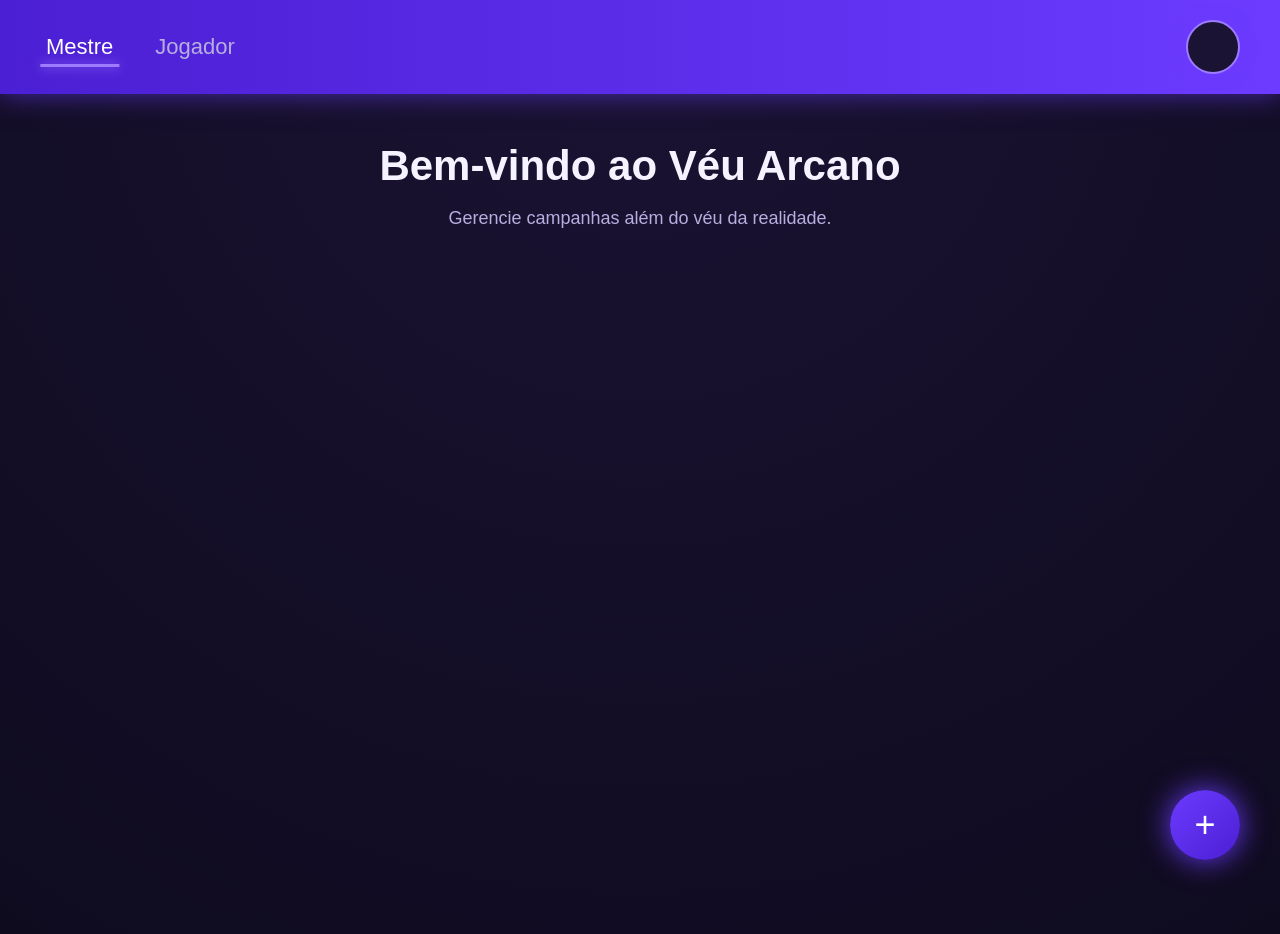
==== index.html @ 016e65f2 "Initial commit" ====
<!DOCTYPE html>
<html lang="pt-br">

<head>
  <meta charset="UTF-8">
  <meta name="viewport" content="width=device-width, initial-scale=1.0">
  <title>Véu Arcano</title>

  <link rel="stylesheet" href="./css/style.css">
</head>

<body>

  <canvas id="particles"></canvas>

  <header class="topbar">
    <div class="tabs">
      <button class="tab active">Mestre</button>
      <button class="tab">Jogador</button>
    </div>
    <div class="avatar"></div>
  </header>

  <main class="content">
    <h1>Bem-vindo ao Véu Arcano</h1>
    <p>Gerencie campanhas além do véu da realidade.</p>
  </main>

  <button class="fab">+</button>

 <div class="modal">
  <div class="modal-content" id="modalContent">
    <h2>Criar Nova Campanha</h2>

    <input type="text" id="campaignName" placeholder="Nome da campanha">

    <textarea id="campaignDesc" placeholder="Descrição da campanha"></textarea>

    <select id="campaignSystem">
      <option value="">Selecione o sistema</option>
      <option value="D&D 5e">D&D 5e</option>
      <option value="Tormenta 20">Tormenta 20</option>
      <option value="Call of Cthulhu">Call of Cthulhu</option>
      <option value="Outro">Outro</option>
    </select>

    <div class="cover-preview-container">
      <input type="url" id="campaignCover" placeholder="URL da imagem de capa">
      <div class="cover-preview" id="coverPreview">
        <img src="#" alt="Pré-visualização" id="previewImage" style="display: none;">
        <span class="preview-placeholder" id="previewPlaceholder">🔮 Pré-visualização</span>
      </div>
    </div>

    <button id="createCampaignBtn">Criar Campanha</button>
  </div>
</div>

<!-- Modal do Jogador -->
<div class="modal" id="modalJogador">
  <div class="modal-content" id="modalJogadorContent">
    <h2>Entrar em Campanha</h2>
    <p style="color: var(--text-muted); margin-bottom: 20px;">Digite o código de convite fornecido pelo mestre</p>

    <div class="codigo-container">
      <input type="text" id="codigoConviteInput" placeholder="Ex: ABC12345" maxlength="8" style="text-transform: uppercase;">
      <button id="buscarCampanhaBtn" class="btn-primary">🔍 Buscar Campanha</button>
    </div>

    <!-- Pré-visualização da Campanha -->
    <div class="campanha-preview" id="campanhaPreview" style="display: none;">
      <h3>Pré-visualização da Campanha</h3>
      
      <div class="preview-card">
        <div class="preview-cover" id="previewCover">
          <div class="preview-cover-placeholder" id="previewCoverPlaceholder">
            🎲 Pré-visualização da Capa
          </div>
        </div>
        
        <div class="preview-info">
          <h4 id="previewNome">Nome da Campanha</h4>
          <span class="preview-system" id="previewSistema">Sistema</span>
          <p id="previewDescricao">Descrição da campanha aparecerá aqui...</p>
          
          <div class="preview-mestre">
            👤 Mestre: <span id="previewMestre">Nome do Mestre</span>
          </div>
          
          <div class="preview-jogadores">
            👥 <span id="previewJogadores">0</span> jogadores
          </div>
        </div>
      </div>

      <div class="preview-actions">
        <button id="confirmarEntradaBtn" class="btn-success" disabled>✅ Entrar na Campanha</button>
        <button id="cancelarPreviewBtn" class="btn-secondary">↩️ Voltar</button>
      </div>
    </div>

    <!-- Loading e Erro -->
    <div id="previewLoading" style="display: none; text-align: center; padding: 20px;">
      <div class="loading-spinner"></div>
      <p>Buscando campanha...</p>
    </div>

    <div id="previewError" style="display: none; text-align: center; padding: 20px; color: #ff6b6b;">
      <p>❌ Campanha não encontrada!</p>
      <small>Verifique o código e tente novamente.</small>
    </div>
  </div>
</div>

<script type="module" src="./js/script.js"></script>
</body>

</html>
---- css/style.css ----
:root {
  --primary: #6C3BFF;
  --primary-dark: #4B1FD3;
  --primary-light: #9D7CFF;
  --bg-main: #0F0B1F;
  --bg-secondary: #1A1333;
  --text-main: #F5F3FF;
  --text-muted: #B8AEE0;
}

/* ================= BASE ================= */

body {
  margin: 0;
  font-family: 'Segoe UI', sans-serif;
  background: radial-gradient(circle at top, #1A1333, #0F0B1F);
  color: var(--text-main);
  overflow: hidden;
}

/* Canvas partículas */
#particles {
  position: fixed;
  top: 0;
  left: 0;
  z-index: 0;
}



/* ================= TOPBAR ================= */

.topbar {
  position: relative;
  z-index: 2;
  display: flex;
  justify-content: space-between;
  align-items: center;
  padding: 20px 40px;
  background: linear-gradient(90deg, var(--primary-dark), var(--primary));
  box-shadow: 0 0 25px rgba(108, 59, 255, 0.6);
}

.tabs {
  display: flex;
  gap: 30px;
}

.tab {
  background: none;
  border: none;
  font-size: 22px;
  color: var(--text-muted);
  cursor: pointer;
  position: relative;
  transition: 0.3s;
}

.tab.active {
  color: white;
}

.tab::after {
  content: "";
  position: absolute;
  bottom: -6px;
  left: 50%;
  transform: translateX(-50%);
  width: 0%;
  height: 3px;
  background: var(--primary-light);
  transition: 0.4s;
}

.tab.active::after {
  width: 100%;
  box-shadow: 0 0 12px var(--primary-light);
}

.avatar {
  width: 50px;
  height: 50px;
  border-radius: 50%;
  background: var(--bg-secondary);
  border: 2px solid var(--primary-light);
  box-shadow: 0 0 15px var(--primary);
}

/* ================= CONTENT ================= */

.content {
  position: relative;
  z-index: 2;
  text-align: center;
  margin-top: 150px;
  transition: opacity 0.4s ease, transform 0.4s ease;
}

.fade-out {
  opacity: 0;
  transform: translateY(20px);
}

h1 {
  font-size: 42px;
  margin-bottom: 10px;
}

p {
  color: var(--text-muted);
  font-size: 18px;
}

/* ================= FAB ================= */

.fab {
  position: fixed;
  z-index: 2;
  bottom: 40px;
  right: 40px;
  width: 70px;
  height: 70px;
  border-radius: 50%;
  border: none;
  font-size: 36px;
  background: linear-gradient(135deg, var(--primary), var(--primary-dark));
  color: white;
  cursor: pointer;
  box-shadow: 0 0 30px var(--primary);
  transition: 0.4s;
}

.fab:hover {
  transform: rotate(180deg) scale(1.1);
  box-shadow: 0 0 50px var(--primary-light);
}

/* ================= MODAL MAGICO ================= */

/* ================= MODAL MAGICO ================= */

.modal {
  position: fixed;
  inset: 0;
  background: rgba(10, 5, 20, 0.85);
  backdrop-filter: blur(8px);
  display: flex;
  justify-content: center;
  align-items: center;
  opacity: 0;
  pointer-events: none;
  transition: 0.4s;
  z-index: 1000;
}

.modal.active {
  opacity: 1;
  pointer-events: all;
}

.modal-content {
  background: var(--bg-secondary);
  padding: 30px;
  border-radius: 20px;
  box-shadow: 0 0 40px var(--primary);
  transform: scale(0.7);
  transition: 0.4s;
  width: 90%;
  max-width: 500px;
  border: 1px solid rgba(157, 124, 255, 0.3);
}

.modal.active .modal-content {
  transform: scale(1);
}

.modal-content h2 {
  color: var(--primary-light);
  margin-top: 0;
  margin-bottom: 25px;
  text-align: center;
  font-size: 28px;
  text-shadow: 0 0 10px rgba(157, 124, 255, 0.5);
}

.modal-content input,
.modal-content textarea,
.modal-content select {
  width: 100%;
  padding: 12px 15px;
  margin-bottom: 15px;
  background: rgba(255, 255, 255, 0.05);
  border: 1px solid rgba(157, 124, 255, 0.3);
  border-radius: 10px;
  color: var(--text-main);
  font-size: 16px;
  box-sizing: border-box;
  transition: 0.3s;
}

.modal-content input:focus,
.modal-content textarea:focus,
.modal-content select:focus {
  outline: none;
  border-color: var(--primary-light);
  box-shadow: 0 0 15px rgba(157, 124, 255, 0.5);
  background: rgba(255, 255, 255, 0.08);
}

.modal-content textarea {
  min-height: 100px;
  resize: vertical;
}

.modal-content input[type="file"] {
  padding: 10px;
  background: rgba(0, 0, 0, 0.3);
  cursor: pointer;
}

.modal-content input[type="file"]::-webkit-file-upload-button {
  background: var(--primary-dark);
  border: none;
  color: white;
  padding: 8px 15px;
  border-radius: 8px;
  margin-right: 15px;
  cursor: pointer;
  transition: 0.3s;
}

.modal-content input[type="file"]::-webkit-file-upload-button:hover {
  background: var(--primary);
  box-shadow: 0 0 10px var(--primary-light);
}

.modal-content button {
  width: 100%;
  padding: 14px;
  background: linear-gradient(135deg, var(--primary), var(--primary-dark));
  border: none;
  border-radius: 10px;
  color: white;
  font-size: 18px;
  font-weight: bold;
  cursor: pointer;
  transition: 0.3s;
  margin-top: 10px;
  letter-spacing: 1px;
}

.modal-content button:hover {
  transform: translateY(-2px);
  box-shadow: 0 0 25px var(--primary);
}

.modal-content select option {
  background: var(--bg-secondary);
  color: var(--text-main);
}

/* Placeholder styling */
.modal-content input::placeholder,
.modal-content textarea::placeholder {
  color: rgba(184, 174, 224, 0.6);
}
.campaign-card {
  background: rgba(255,255,255,0.05);
  border: 1px solid rgba(157,124,255,0.3);
  padding: 15px;
  margin: 10px 0;
  border-radius: 10px;
  backdrop-filter: blur(5px);
  transition: 0.3s;
}

.campaign-card:hover {
  transform: scale(1.02);
  border-color: #9d7cff;
}

.campaign-card {
  position: relative;
  height: 180px;
  border-radius: 12px;
  margin: 15px 0;
  overflow: hidden;
  border: 1px solid rgba(157,124,255,0.3);
  background: rgba(255,255,255,0.05);
  display: flex;
  align-items: flex-end;
  transition: 0.3s;
}

.campaign-card:hover {
  transform: scale(1.02);
  border-color: #9d7cff;
}

.campaign-overlay {
  width: 100%;
  background: linear-gradient(to top, rgba(0,0,0,0.8), rgba(0,0,0,0.2));
  padding: 15px;
  color: white;
}



.campaign-card {
  position: relative;
  height: 180px;
  border-radius: 12px;
  margin: 15px 0;
  overflow: hidden;
  border: 1px solid rgba(157,124,255,0.3);
  background: rgba(255,255,255,0.05);
  display: flex;
  align-items: flex-end;
  transition: 0.3s;
}

.campaign-card:hover {
  transform: scale(1.02);
  border-color: #9d7cff;
}

.campaign-overlay {
  width: 100%;
  background: linear-gradient(to top, rgba(0,0,0,0.8), rgba(0,0,0,0.2));
  padding: 15px;
  color: white;
}

/* ================= CAMPANHAS GRID ================= */

.content {
  position: relative;
  z-index: 2;
  padding: 20px 40px;
  max-width: 1400px;
  margin: 0 auto;
  transition: opacity 0.4s ease, transform 0.4s ease;
  height: calc(100vh - 100px);
  overflow-y: auto;
  scrollbar-width: thin;
  scrollbar-color: var(--primary) var(--bg-secondary);
}

.content::-webkit-scrollbar {
  width: 8px;
}

.content::-webkit-scrollbar-track {
  background: var(--bg-secondary);
  border-radius: 10px;
}

.content::-webkit-scrollbar-thumb {
  background: var(--primary);
  border-radius: 10px;
}

.content::-webkit-scrollbar-thumb:hover {
  background: var(--primary-light);
}

.welcome-message {
  text-align: center;
  margin-top: 150px;
  animation: fadeInUp 0.8s ease;
}

.welcome-message h1 {
  font-size: 48px;
  margin-bottom: 20px;
  background: linear-gradient(135deg, #fff, var(--primary-light));
  -webkit-background-clip: text;
  -webkit-text-fill-color: transparent;
  text-shadow: 0 0 30px rgba(157,124,255,0.3);
}

.welcome-message p {
  font-size: 20px;
  color: var(--text-muted);
  margin-bottom: 30px;
}

.btn-criar-primeira {
  background: linear-gradient(135deg, var(--primary), var(--primary-dark));
  color: white;
  border: none;
  padding: 15px 40px;
  font-size: 18px;
  border-radius: 50px;
  cursor: pointer;
  transition: 0.3s;
  box-shadow: 0 0 20px rgba(108,59,255,0.3);
}

.btn-criar-primeira:hover {
  transform: translateY(-2px);
  box-shadow: 0 0 30px var(--primary);
}

.campanhas-header {
  display: flex;
  justify-content: space-between;
  align-items: center;
  margin-bottom: 30px;
  padding-bottom: 15px;
  border-bottom: 1px solid rgba(157,124,255,0.2);
}

.campanhas-header h1 {
  font-size: 32px;
  margin: 0;
}

.total-campanhas {
  background: rgba(157,124,255,0.1);
  padding: 8px 16px;
  border-radius: 20px;
  color: var(--primary-light);
  font-size: 14px;
  border: 1px solid rgba(157,124,255,0.3);
}

.campanhas-grid {
  display: grid;
  grid-template-columns: repeat(auto-fill, minmax(320px, 1fr));
  gap: 25px;
  animation: fadeInUp 0.5s ease;
}

.campaign-card {
  position: relative;
  height: 250px;
  border-radius: 16px;
  overflow: hidden;
  border: 1px solid rgba(157,124,255,0.2);
  transition: all 0.3s ease;
  cursor: pointer;
}

.campaign-card:hover {
  transform: translateY(-8px);
  border-color: var(--primary-light);
  box-shadow: 0 10px 30px rgba(108,59,255,0.4);
}

.campaign-overlay {
  position: absolute;
  bottom: 0;
  left: 0;
  right: 0;
  background: linear-gradient(to top, 
    rgba(0,0,0,0.95) 0%,
    rgba(0,0,0,0.7) 50%,
    rgba(0,0,0,0.2) 100%);
  padding: 5px;
  color: white;
  transform: translateY(0);
  transition: 0.3s;
}

.campaign-card:hover .campaign-overlay {
  background: linear-gradient(to top, 
    rgba(0,0,0,0.98) 0%,
    rgba(0,0,0,0.8) 60%,
    rgba(0,0,0,0.3) 100%);
}

.campaign-header {
  display: flex;
  justify-content: space-around;
  align-items: center;
  margin-bottom: 10px;
}

.campaign-header h3 {
  margin: 0;
  font-size: 20px;
  font-weight: bold;
  text-shadow: 0 2px 5px rgba(0,0,0,0.5);
}

.campaign-system {
  background: var(--primary);
  padding: 4px 10px;
  border-radius: 20px;
  font-size: 12px;
  font-weight: bold;
  box-shadow: 0 0 10px var(--primary);
}

.campaign-desc {
  margin: 10px 0;
  font-size: 14px;
  color: rgba(255,255,255,0.8);
  display: -webkit-box;
  -webkit-line-clamp: 2;
  -webkit-box-orient: vertical;
  overflow: hidden;
}

.campaign-footer {
  display: flex;
  justify-content: space-around;
  gap: 10px;
  align-items: center;
  margin-top: 15px;
}

.campaign-date {
  color: rgba(255,255,255,0.6);
  font-size: 12px;
}

.campaign-actions {
  display: flex;
  gap: 10px;
  opacity: 0;
  transform: translateX(10px);
  transition: 0.3s;
}

.campaign-card:hover .campaign-actions {
  opacity: 1;
  transform: translateX(0);
}

.btn-action {
  background: rgba(255,255,255,0.1);
  border: 1px solid rgba(255,255,255,0.2);
  border-radius: 50%;
  width: 32px;
  height: 32px;
  display: flex;
  align-items: center;
  justify-content: center;
  cursor: pointer;
  transition: 0.3s;
  color: white;
  font-size: 16px;
  padding: 0;
}

.btn-action:hover {
  background: var(--primary);
  border-color: var(--primary);
  transform: scale(1.1);
}

/* Animações */
@keyframes fadeInUp {
  from {
    opacity: 0;
    transform: translateY(30px);
  }
  to {
    opacity: 1;
    transform: translateY(0);
  }
}

/* Responsividade */
@media (max-width: 768px) {
  .content {
    padding: 20px;
  }
  
  .campanhas-grid {
    grid-template-columns: 1fr;
  }
  
  .welcome-message h1 {
    font-size: 32px;
  }
}

/* ================= PREVIEW DE IMAGEM ================= */

.cover-preview-container {
  margin-bottom: 15px;
}

#campaignCover {
  margin-bottom: 10px !important; /* Sobrescreve o margin-bottom padrão */
}

.cover-preview {
  width: 100%;
  height: 150px;
  border-radius: 10px;
  border: 2px dashed rgba(157, 124, 255, 0.3);
  background: rgba(0, 0, 0, 0.2);
  display: flex;
  align-items: center;
  justify-content: center;
  overflow: hidden;
  position: relative;
  transition: 0.3s;
  cursor: pointer;
}

.cover-preview:hover {
  border-color: var(--primary-light);
  box-shadow: 0 0 15px rgba(157, 124, 255, 0.3);
  background: rgba(0, 0, 0, 0.3);
}

.cover-preview img {
  width: 100%;
  height: 100%;
  object-fit: cover;
  transition: 0.3s;
}

.cover-preview img:hover {
  transform: scale(1.05);
}

.preview-placeholder {
  color: var(--text-muted);
  font-size: 14px;
  display: flex;
  flex-direction: column;
  align-items: center;
  gap: 8px;
  opacity: 0.7;
}

.preview-placeholder::before {
  content: "🖼️";
  font-size: 32px;
  opacity: 0.5;
}

/* Quando tem imagem, esconde o placeholder e mostra a img */
.cover-preview.has-image img {
  display: block;
}

.cover-preview.has-image .preview-placeholder {
  display: none;
}

/* Animação de loading */
.cover-preview.loading {
  animation: pulse 1.5s infinite;
}

.cover-preview.loading::after {
  content: "Carregando...";
  color: var(--primary-light);
  font-size: 14px;
  position: absolute;
  bottom: 10px;
  left: 50%;
  transform: translateX(-50%);
  background: rgba(0,0,0,0.7);
  padding: 4px 12px;
  border-radius: 20px;
}

@keyframes pulse {
  0%, 100% {
    opacity: 0.7;
  }
  50% {
    opacity: 1;
  }
}

/* Botão para limpar imagem */
.cover-preview .remove-image {
  position: absolute;
  top: 5px;
  right: 5px;
  width: 30px;
  height: 30px;
  border-radius: 50%;
  background: rgba(0,0,0,0.7);
  border: 1px solid var(--primary-light);
  color: white;
  display: none;
  align-items: center;
  justify-content: center;
  cursor: pointer;
  font-size: 18px;
  transition: 0.3s;
  z-index: 10;
}

.cover-preview:hover .remove-image {
  display: flex;
}

.cover-preview .remove-image:hover {
  background: var(--primary);
  transform: scale(1.1);
  box-shadow: 0 0 10px var(--primary);
}

/* Botão de deletar */
.btn-action.delete {
  background: rgba(255, 68, 68, 0.2);
  border: 1px solid rgba(255, 68, 68, 0.3);
}

.btn-action.delete:hover {
  background: rgba(255, 68, 68, 0.4);
  border-color: rgba(255, 68, 68, 0.6);
  transform: scale(1.1);
}

/* Garantir que o card seja clicável */
.campaign-card {
  cursor: pointer;
  transition: transform 0.3s ease, box-shadow 0.3s ease;
}

.campaign-card:hover {
  transform: translateY(-5px);
  box-shadow: 0 10px 25px rgba(0, 0, 0, 0.3);
}

/* Prevenir que cliques nos botões propaguem para o card */
.campaign-actions .btn-action {
  cursor: pointer;
  position: relative;
  z-index: 10;
}

/* Modal do Jogador */
.codigo-container {
  display: flex;
  flex-wrap: wrap;
  gap: 10px;
  margin-bottom: 30px;
}

#codigoConviteInput {
  flex: 1;
  padding: 15px;
  background: rgba(255, 255, 255, 0.1);
  border: 2px solid rgba(157, 124, 255, 0.3);
  border-radius: 12px;
  color: white;
  font-size: 1.2rem;
  text-align: center;
  letter-spacing: 2px;
  font-weight: bold;
  transition: all 0.3s ease;
}

#codigoConviteInput:focus {
  outline: none;
  border-color: var(--primary);
  background: rgba(255, 255, 255, 0.15);
  box-shadow: 0 0 15px rgba(157, 124, 255, 0.3);
}

.btn-primary {
  padding: 15px 25px;
  background: linear-gradient(135deg, var(--primary), var(--primary-dark));
  border: none;
  border-radius: 12px;
  color: white;
  font-weight: bold;
  cursor: pointer;
  transition: all 0.3s ease;
}

.btn-primary:hover {
  transform: translateY(-2px);
  box-shadow: 0 5px 15px rgba(157, 124, 255, 0.4);
}

/* Pré-visualização da Campanha */
.campanha-preview {
  margin-top: 20px;
  padding-top: 20px;
  border-top: 1px solid rgba(255, 255, 255, 0.1);
}

.campanha-preview h3 {
  color: var(--primary);
  margin-bottom: 15px;
  font-size: 1.2rem;
}

.preview-card {
  background: rgba(0, 0, 0, 0.3);
  border-radius: 16px;
  overflow: hidden;
  border: 1px solid rgba(255, 255, 255, 0.1);
  margin-bottom: 20px;
}

.preview-cover {
  height: 150px;
  background: linear-gradient(135deg, #4B1FD3, #6C3BFF);
  position: relative;
  overflow: hidden;
}

.preview-cover img {
  width: 100%;
  height: 100%;
  object-fit: cover;
}

.preview-cover-placeholder {
  width: 100%;
  height: 100%;
  display: flex;
  align-items: center;
  justify-content: center;
  background: linear-gradient(135deg, #2a1b4e, #1a1a2e);
  color: rgba(255, 255, 255, 0.5);
  font-size: 1rem;
}

.preview-info {
  padding: 20px;
}

.preview-info h4 {
  font-size: 1.5rem;
  margin-bottom: 5px;
  color: white;
}

.preview-system {
  display: inline-block;
  padding: 4px 12px;
  background: var(--primary);
  border-radius: 20px;
  font-size: 0.85rem;
  margin-bottom: 10px;
}

.preview-info p {
  color: var(--text-muted);
  margin-bottom: 15px;
  line-height: 1.5;
}

.preview-mestre, .preview-jogadores {
  margin: 5px 0;
  color: rgba(255, 255, 255, 0.8);
}

/* Botões do preview */
.preview-actions {
  display: flex;
  gap: 10px;
  margin-top: 20px;
}

.btn-success {
  flex: 1;
  padding: 12px;
  background: linear-gradient(135deg, #4CAF50, #45a049);
  border: none;
  border-radius: 8px;
  color: white;
  font-weight: bold;
  cursor: pointer;
  transition: all 0.3s ease;
}

.btn-success:hover:not(:disabled) {
  transform: translateY(-2px);
  box-shadow: 0 5px 15px rgba(76, 175, 80, 0.3);
}

.btn-success:disabled {
  opacity: 0.5;
  cursor: not-allowed;
}

.btn-secondary {
  padding: 12px 20px;
  background: rgba(255, 255, 255, 0.1);
  border: 1px solid rgba(255, 255, 255, 0.2);
  border-radius: 8px;
  color: white;
  cursor: pointer;
  transition: all 0.3s ease;
}

.btn-secondary:hover {
  background: rgba(255, 255, 255, 0.2);
}

/* Loading Spinner */
.loading-spinner {
  width: 40px;
  height: 40px;
  margin: 0 auto 15px;
  border: 3px solid rgba(157, 124, 255, 0.3);
  border-top: 3px solid var(--primary);
  border-radius: 50%;
  animation: spin 1s linear infinite;
}

@keyframes spin {
  0% { transform: rotate(0deg); }
  100% { transform: rotate(360deg); }
}
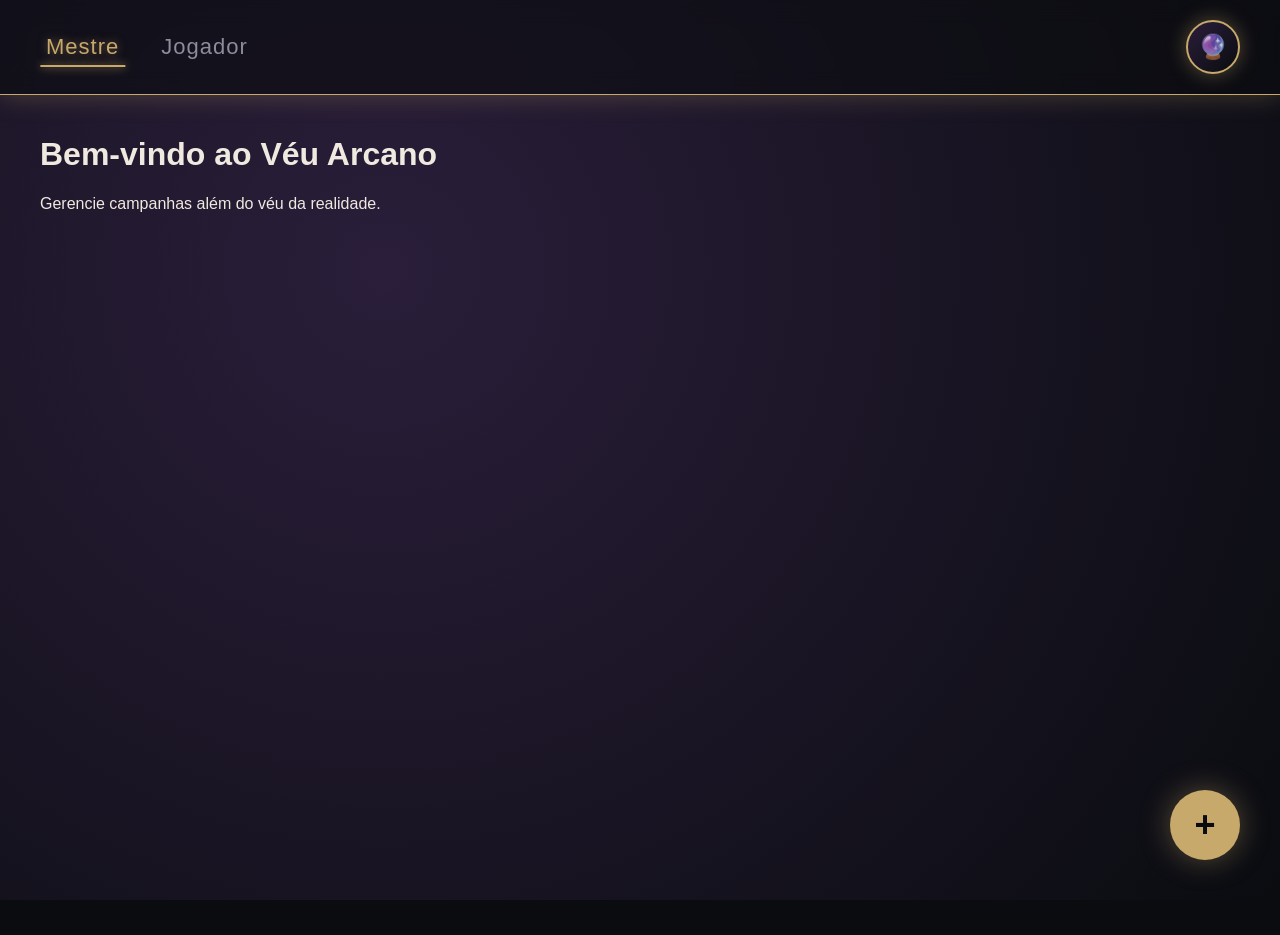
==== commit 5fe8b540: "0.3 (Importante)" ====
--- a/index.html
+++ b/index.html
@@ -6,10 +6,11 @@
   <meta name="viewport" content="width=device-width, initial-scale=1.0">
   <title>Véu Arcano</title>
 
-  <link rel="stylesheet" href="./css/style.css">
+  <link rel="stylesheet" href="css/style.css">
 </head>
 
 <body>
+ <div class="background"></div>
 
   <canvas id="particles"></canvas>
 
@@ -112,7 +113,7 @@
   </div>
 </div>
 
-<script type="module" src="./js/script.js"></script>
+<script type="module" src="js/script.js"></script>
 </body>
 
 </html>
--- a/css/style.css
+++ b/css/style.css
@@ -1,11 +1,17 @@
 :root {
-  --primary: #6C3BFF;
-  --primary-dark: #4B1FD3;
-  --primary-light: #9D7CFF;
-  --bg-main: #0F0B1F;
-  --bg-secondary: #1A1333;
-  --text-main: #F5F3FF;
-  --text-muted: #B8AEE0;
+  /* Nova paleta de cores - estilo Véu Arcano */
+  --gold-primary: #c7a96b;
+  --gold-light: #ffd796;
+  --gold-hover: #dbbc82;
+  --purple-deep: #2a1e3a;
+  --bg-dark: #0a0c10;
+  --bg-card: rgba(20, 22, 30, 0.85);
+  --text-bright: #f0e9e0;
+  --text-soft: #eae4d7;
+  --text-muted: #8f8b9c;
+  --border-color: rgba(255, 255, 255, 0.08);
+  --border-soft: rgba(255, 255, 255, 0.1);
+  --border-medium: #3a3a4a;
 }
 
 /* ================= BASE ================= */
@@ -13,32 +19,46 @@
 body {
   margin: 0;
   font-family: 'Segoe UI', sans-serif;
-  background: radial-gradient(circle at top, #1A1333, #0F0B1F);
-  color: var(--text-main);
+  background: var(--bg-dark);
+  color: var(--text-bright);
   overflow: hidden;
-}
-
-/* Canvas partículas */
+  min-height: 100vh;
+}
+
+/* Background com gradiente místico */
+.background {
+  position: fixed;
+  top: 0;
+  left: 0;
+  width: 100%;
+  height: 100%;
+  background: radial-gradient(circle at 30% 30%, var(--purple-deep), var(--bg-dark));
+  z-index: -1;
+}
+
+/* Canvas partículas - ajustado para ficar sobre o background */
 #particles {
   position: fixed;
   top: 0;
   left: 0;
-  z-index: 0;
-}
-
-
+  z-index: 1;
+  opacity: 0.6;
+  pointer-events: none;
+}
 
 /* ================= TOPBAR ================= */
 
 .topbar {
   position: relative;
-  z-index: 2;
+  z-index: 10;
   display: flex;
   justify-content: space-between;
   align-items: center;
   padding: 20px 40px;
-  background: linear-gradient(90deg, var(--primary-dark), var(--primary));
-  box-shadow: 0 0 25px rgba(108, 59, 255, 0.6);
+  background: rgba(10, 12, 16, 0.6);
+  backdrop-filter: blur(12px);
+  border-bottom: 1px solid var(--gold-primary);
+  box-shadow: 0 0 25px rgba(199, 169, 107, 0.3);
 }
 
 .tabs {
@@ -54,10 +74,13 @@
   cursor: pointer;
   position: relative;
   transition: 0.3s;
+  font-weight: 300;
+  letter-spacing: 1px;
 }
 
 .tab.active {
-  color: white;
+  color: var(--gold-primary);
+  text-shadow: 0 0 10px rgba(199, 169, 107, 0.5);
 }
 
 .tab::after {
@@ -67,55 +90,128 @@
   left: 50%;
   transform: translateX(-50%);
   width: 0%;
-  height: 3px;
-  background: var(--primary-light);
+  height: 2px;
+  background: var(--gold-primary);
   transition: 0.4s;
+  box-shadow: 0 0 10px var(--gold-primary);
 }
 
 .tab.active::after {
   width: 100%;
-  box-shadow: 0 0 12px var(--primary-light);
 }
 
 .avatar {
   width: 50px;
   height: 50px;
   border-radius: 50%;
-  background: var(--bg-secondary);
-  border: 2px solid var(--primary-light);
-  box-shadow: 0 0 15px var(--primary);
+  background: linear-gradient(135deg, var(--purple-deep), var(--bg-dark));
+  border: 2px solid var(--gold-primary);
+  box-shadow: 0 0 20px rgba(199, 169, 107, 0.4);
+  position: relative;
+  overflow: hidden;
+}
+
+.avatar::after {
+  content: "🔮";
+  position: absolute;
+  top: 50%;
+  left: 50%;
+  transform: translate(-50%, -50%);
+  font-size: 24px;
+  opacity: 0.8;
 }
 
 /* ================= CONTENT ================= */
 
 .content {
   position: relative;
-  z-index: 2;
+  z-index: 5;
+  padding: 20px 40px;
+  max-width: 1400px;
+  margin: 0 auto;
+  transition: opacity 0.4s ease, transform 0.4s ease;
+  height: calc(100vh - 100px);
+  overflow-y: auto;
+  scrollbar-width: thin;
+  scrollbar-color: var(--gold-primary) var(--bg-card);
+}
+
+.content::-webkit-scrollbar {
+  width: 8px;
+}
+
+.content::-webkit-scrollbar-track {
+  background: var(--bg-card);
+  border-radius: 10px;
+}
+
+.content::-webkit-scrollbar-thumb {
+  background: var(--gold-primary);
+  border-radius: 10px;
+}
+
+.content::-webkit-scrollbar-thumb:hover {
+  background: var(--gold-hover);
+}
+
+/* Mensagem de boas-vindas */
+.welcome-message {
   text-align: center;
   margin-top: 150px;
-  transition: opacity 0.4s ease, transform 0.4s ease;
-}
-
-.fade-out {
-  opacity: 0;
-  transform: translateY(20px);
-}
-
-h1 {
-  font-size: 42px;
-  margin-bottom: 10px;
-}
-
-p {
+  animation: fadeInUp 0.8s ease;
+  background: var(--bg-card);
+  backdrop-filter: blur(12px);
+  padding: 60px 40px;
+  border-radius: 40px;
+  border: 1px solid rgba(199, 169, 107, 0.2);
+  max-width: 800px;
+  margin-left: auto;
+  margin-right: auto;
+}
+
+.welcome-message h1 {
+  font-size: 48px;
+  margin-bottom: 20px;
+  background: linear-gradient(135deg, var(--text-bright), var(--gold-primary));
+  -webkit-background-clip: text;
+  -webkit-text-fill-color: transparent;
+  text-shadow: 0 0 30px rgba(199, 169, 107, 0.3);
+  font-weight: 300;
+  letter-spacing: 2px;
+}
+
+.welcome-message p {
+  font-size: 20px;
   color: var(--text-muted);
+  margin-bottom: 30px;
+  line-height: 1.6;
+}
+
+.btn-criar-primeira {
+  background: var(--gold-primary);
+  color: var(--bg-dark);
+  border: none;
+  padding: 15px 40px;
   font-size: 18px;
+  border-radius: 50px;
+  cursor: pointer;
+  transition: 0.3s;
+  box-shadow: 0 0 20px rgba(199, 169, 107, 0.3);
+  font-weight: 600;
+  letter-spacing: 1px;
+}
+
+.btn-criar-primeira:hover {
+  background: var(--gold-hover);
+  transform: translateY(-2px);
+  box-shadow: 0 0 30px var(--gold-primary);
 }
 
 /* ================= FAB ================= */
 
 .fab {
   position: fixed;
-  z-index: 2;
+  z-index: 10;
   bottom: 40px;
   right: 40px;
   width: 70px;
@@ -123,21 +219,24 @@
   border-radius: 50%;
   border: none;
   font-size: 36px;
-  background: linear-gradient(135deg, var(--primary), var(--primary-dark));
-  color: white;
-  cursor: pointer;
-  box-shadow: 0 0 30px var(--primary);
+  background: var(--gold-primary);
+  color: var(--bg-dark);
+  cursor: pointer;
+  box-shadow: 0 0 30px rgba(199, 169, 107, 0.4);
   transition: 0.4s;
+  display: flex;
+  align-items: center;
+  justify-content: center;
+  font-weight: bold;
 }
 
 .fab:hover {
   transform: rotate(180deg) scale(1.1);
-  box-shadow: 0 0 50px var(--primary-light);
-}
-
-/* ================= MODAL MAGICO ================= */
-
-/* ================= MODAL MAGICO ================= */
+  box-shadow: 0 0 50px var(--gold-primary);
+  background: var(--gold-hover);
+}
+
+/* ================= MODAL ================= */
 
 .modal {
   position: fixed;
@@ -159,15 +258,16 @@
 }
 
 .modal-content {
-  background: var(--bg-secondary);
-  padding: 30px;
-  border-radius: 20px;
-  box-shadow: 0 0 40px var(--primary);
+  background: var(--bg-card);
+  backdrop-filter: blur(12px);
+  padding: 40px;
+  border-radius: 32px;
+  box-shadow: 0 0 40px rgba(199, 169, 107, 0.3);
   transform: scale(0.7);
   transition: 0.4s;
   width: 90%;
   max-width: 500px;
-  border: 1px solid rgba(157, 124, 255, 0.3);
+  border: 1px solid rgba(199, 169, 107, 0.2);
 }
 
 .modal.active .modal-content {
@@ -175,24 +275,26 @@
 }
 
 .modal-content h2 {
-  color: var(--primary-light);
+  color: var(--gold-primary);
   margin-top: 0;
   margin-bottom: 25px;
   text-align: center;
   font-size: 28px;
-  text-shadow: 0 0 10px rgba(157, 124, 255, 0.5);
+  text-shadow: 0 0 10px rgba(199, 169, 107, 0.3);
+  font-weight: 300;
+  letter-spacing: 2px;
 }
 
 .modal-content input,
 .modal-content textarea,
 .modal-content select {
   width: 100%;
-  padding: 12px 15px;
-  margin-bottom: 15px;
-  background: rgba(255, 255, 255, 0.05);
-  border: 1px solid rgba(157, 124, 255, 0.3);
-  border-radius: 10px;
-  color: var(--text-main);
+  padding: 16px 16px;
+  margin-bottom: 20px;
+  background: rgba(10, 12, 18, 0.7);
+  border: 1px solid rgba(199, 169, 107, 0.2);
+  border-radius: 16px;
+  color: var(--text-bright);
   font-size: 16px;
   box-sizing: border-box;
   transition: 0.3s;
@@ -202,9 +304,9 @@
 .modal-content textarea:focus,
 .modal-content select:focus {
   outline: none;
-  border-color: var(--primary-light);
-  box-shadow: 0 0 15px rgba(157, 124, 255, 0.5);
-  background: rgba(255, 255, 255, 0.08);
+  border-color: var(--gold-primary);
+  box-shadow: 0 0 15px rgba(199, 169, 107, 0.3);
+  background: rgba(10, 12, 18, 0.9);
 }
 
 .modal-content textarea {
@@ -212,37 +314,15 @@
   resize: vertical;
 }
 
-.modal-content input[type="file"] {
-  padding: 10px;
-  background: rgba(0, 0, 0, 0.3);
-  cursor: pointer;
-}
-
-.modal-content input[type="file"]::-webkit-file-upload-button {
-  background: var(--primary-dark);
-  border: none;
-  color: white;
-  padding: 8px 15px;
-  border-radius: 8px;
-  margin-right: 15px;
-  cursor: pointer;
-  transition: 0.3s;
-}
-
-.modal-content input[type="file"]::-webkit-file-upload-button:hover {
-  background: var(--primary);
-  box-shadow: 0 0 10px var(--primary-light);
-}
-
 .modal-content button {
   width: 100%;
-  padding: 14px;
-  background: linear-gradient(135deg, var(--primary), var(--primary-dark));
+  padding: 16px;
+  background: var(--gold-primary);
   border: none;
-  border-radius: 10px;
-  color: white;
+  border-radius: 30px;
+  color: var(--bg-dark);
   font-size: 18px;
-  font-weight: bold;
+  font-weight: 600;
   cursor: pointer;
   transition: 0.3s;
   margin-top: 10px;
@@ -250,157 +330,78 @@
 }
 
 .modal-content button:hover {
+  background: var(--gold-hover);
   transform: translateY(-2px);
-  box-shadow: 0 0 25px var(--primary);
+  box-shadow: 0 0 25px var(--gold-primary);
 }
 
 .modal-content select option {
-  background: var(--bg-secondary);
-  color: var(--text-main);
+  background: var(--bg-dark);
+  color: var(--text-bright);
 }
 
 /* Placeholder styling */
 .modal-content input::placeholder,
 .modal-content textarea::placeholder {
-  color: rgba(184, 174, 224, 0.6);
-}
-.campaign-card {
-  background: rgba(255,255,255,0.05);
-  border: 1px solid rgba(157,124,255,0.3);
-  padding: 15px;
-  margin: 10px 0;
-  border-radius: 10px;
-  backdrop-filter: blur(5px);
-  transition: 0.3s;
-}
-
-.campaign-card:hover {
-  transform: scale(1.02);
-  border-color: #9d7cff;
-}
-
-.campaign-card {
+  color: rgba(143, 139, 156, 0.6);
+}
+
+/* ================= PREVIEW DE IMAGEM ================= */
+
+.cover-preview-container {
+  margin-bottom: 20px;
+}
+
+.cover-preview {
+  width: 100%;
+  height: 150px;
+  border-radius: 16px;
+  border: 2px dashed rgba(199, 169, 107, 0.3);
+  background: rgba(10, 12, 18, 0.5);
+  display: flex;
+  align-items: center;
+  justify-content: center;
+  overflow: hidden;
   position: relative;
-  height: 180px;
-  border-radius: 12px;
-  margin: 15px 0;
-  overflow: hidden;
-  border: 1px solid rgba(157,124,255,0.3);
-  background: rgba(255,255,255,0.05);
-  display: flex;
-  align-items: flex-end;
-  transition: 0.3s;
-}
-
-.campaign-card:hover {
-  transform: scale(1.02);
-  border-color: #9d7cff;
-}
-
-.campaign-overlay {
+  transition: 0.3s;
+  cursor: pointer;
+  margin-top: 10px;
+}
+
+.cover-preview:hover {
+  border-color: var(--gold-primary);
+  box-shadow: 0 0 20px rgba(199, 169, 107, 0.3);
+  background: rgba(10, 12, 18, 0.7);
+}
+
+.cover-preview img {
   width: 100%;
-  background: linear-gradient(to top, rgba(0,0,0,0.8), rgba(0,0,0,0.2));
-  padding: 15px;
-  color: white;
-}
-
-
-
-.campaign-card {
-  position: relative;
-  height: 180px;
-  border-radius: 12px;
-  margin: 15px 0;
-  overflow: hidden;
-  border: 1px solid rgba(157,124,255,0.3);
-  background: rgba(255,255,255,0.05);
-  display: flex;
-  align-items: flex-end;
-  transition: 0.3s;
-}
-
-.campaign-card:hover {
-  transform: scale(1.02);
-  border-color: #9d7cff;
-}
-
-.campaign-overlay {
-  width: 100%;
-  background: linear-gradient(to top, rgba(0,0,0,0.8), rgba(0,0,0,0.2));
-  padding: 15px;
-  color: white;
+  height: 100%;
+  object-fit: cover;
+  transition: 0.3s;
+}
+
+.cover-preview img:hover {
+  transform: scale(1.05);
+}
+
+.preview-placeholder {
+  color: var(--text-muted);
+  font-size: 14px;
+  display: flex;
+  flex-direction: column;
+  align-items: center;
+  gap: 8px;
+  opacity: 0.7;
+}
+
+.preview-placeholder::before {
+  content: "🔮";
+  font-size: 32px;
+  opacity: 0.5;
 }
 
 /* ================= CAMPANHAS GRID ================= */
-
-.content {
-  position: relative;
-  z-index: 2;
-  padding: 20px 40px;
-  max-width: 1400px;
-  margin: 0 auto;
-  transition: opacity 0.4s ease, transform 0.4s ease;
-  height: calc(100vh - 100px);
-  overflow-y: auto;
-  scrollbar-width: thin;
-  scrollbar-color: var(--primary) var(--bg-secondary);
-}
-
-.content::-webkit-scrollbar {
-  width: 8px;
-}
-
-.content::-webkit-scrollbar-track {
-  background: var(--bg-secondary);
-  border-radius: 10px;
-}
-
-.content::-webkit-scrollbar-thumb {
-  background: var(--primary);
-  border-radius: 10px;
-}
-
-.content::-webkit-scrollbar-thumb:hover {
-  background: var(--primary-light);
-}
-
-.welcome-message {
-  text-align: center;
-  margin-top: 150px;
-  animation: fadeInUp 0.8s ease;
-}
-
-.welcome-message h1 {
-  font-size: 48px;
-  margin-bottom: 20px;
-  background: linear-gradient(135deg, #fff, var(--primary-light));
-  -webkit-background-clip: text;
-  -webkit-text-fill-color: transparent;
-  text-shadow: 0 0 30px rgba(157,124,255,0.3);
-}
-
-.welcome-message p {
-  font-size: 20px;
-  color: var(--text-muted);
-  margin-bottom: 30px;
-}
-
-.btn-criar-primeira {
-  background: linear-gradient(135deg, var(--primary), var(--primary-dark));
-  color: white;
-  border: none;
-  padding: 15px 40px;
-  font-size: 18px;
-  border-radius: 50px;
-  cursor: pointer;
-  transition: 0.3s;
-  box-shadow: 0 0 20px rgba(108,59,255,0.3);
-}
-
-.btn-criar-primeira:hover {
-  transform: translateY(-2px);
-  box-shadow: 0 0 30px var(--primary);
-}
 
 .campanhas-header {
   display: flex;
@@ -408,21 +409,24 @@
   align-items: center;
   margin-bottom: 30px;
   padding-bottom: 15px;
-  border-bottom: 1px solid rgba(157,124,255,0.2);
+  border-bottom: 1px solid rgba(199, 169, 107, 0.2);
 }
 
 .campanhas-header h1 {
   font-size: 32px;
   margin: 0;
+  color: var(--gold-primary);
+  font-weight: 300;
+  letter-spacing: 1px;
 }
 
 .total-campanhas {
-  background: rgba(157,124,255,0.1);
+  background: rgba(199, 169, 107, 0.1);
   padding: 8px 16px;
   border-radius: 20px;
-  color: var(--primary-light);
+  color: var(--gold-primary);
   font-size: 14px;
-  border: 1px solid rgba(157,124,255,0.3);
+  border: 1px solid rgba(199, 169, 107, 0.3);
 }
 
 .campanhas-grid {
@@ -435,17 +439,19 @@
 .campaign-card {
   position: relative;
   height: 250px;
-  border-radius: 16px;
+  border-radius: 20px;
   overflow: hidden;
-  border: 1px solid rgba(157,124,255,0.2);
+  border: 1px solid rgba(199, 169, 107, 0.2);
   transition: all 0.3s ease;
   cursor: pointer;
+  background: rgba(10, 12, 18, 0.6);
+  backdrop-filter: blur(5px);
 }
 
 .campaign-card:hover {
   transform: translateY(-8px);
-  border-color: var(--primary-light);
-  box-shadow: 0 10px 30px rgba(108,59,255,0.4);
+  border-color: var(--gold-primary);
+  box-shadow: 0 10px 30px rgba(199, 169, 107, 0.3);
 }
 
 .campaign-overlay {
@@ -454,25 +460,18 @@
   left: 0;
   right: 0;
   background: linear-gradient(to top, 
-    rgba(0,0,0,0.95) 0%,
-    rgba(0,0,0,0.7) 50%,
-    rgba(0,0,0,0.2) 100%);
-  padding: 5px;
-  color: white;
+    rgba(10, 12, 18, 0.95) 0%,
+    rgba(20, 22, 30, 0.7) 50%,
+    rgba(10, 12, 18, 0.2) 100%);
+  padding: 20px;
+  color: var(--text-bright);
   transform: translateY(0);
   transition: 0.3s;
 }
 
-.campaign-card:hover .campaign-overlay {
-  background: linear-gradient(to top, 
-    rgba(0,0,0,0.98) 0%,
-    rgba(0,0,0,0.8) 60%,
-    rgba(0,0,0,0.3) 100%);
-}
-
 .campaign-header {
   display: flex;
-  justify-content: space-around;
+  justify-content: space-between;
   align-items: center;
   margin-bottom: 10px;
 }
@@ -480,39 +479,41 @@
 .campaign-header h3 {
   margin: 0;
   font-size: 20px;
-  font-weight: bold;
-  text-shadow: 0 2px 5px rgba(0,0,0,0.5);
+  font-weight: 400;
+  color: var(--gold-primary);
+  text-shadow: 0 0 10px rgba(199, 169, 107, 0.3);
 }
 
 .campaign-system {
-  background: var(--primary);
-  padding: 4px 10px;
+  background: rgba(199, 169, 107, 0.2);
+  padding: 4px 12px;
   border-radius: 20px;
   font-size: 12px;
-  font-weight: bold;
-  box-shadow: 0 0 10px var(--primary);
+  font-weight: 500;
+  color: var(--gold-primary);
+  border: 1px solid rgba(199, 169, 107, 0.3);
 }
 
 .campaign-desc {
   margin: 10px 0;
   font-size: 14px;
-  color: rgba(255,255,255,0.8);
+  color: var(--text-muted);
   display: -webkit-box;
   -webkit-line-clamp: 2;
   -webkit-box-orient: vertical;
   overflow: hidden;
+  line-height: 1.5;
 }
 
 .campaign-footer {
   display: flex;
-  justify-content: space-around;
-  gap: 10px;
+  justify-content: space-between;
   align-items: center;
   margin-top: 15px;
 }
 
 .campaign-date {
-  color: rgba(255,255,255,0.6);
+  color: rgba(143, 139, 156, 0.8);
   font-size: 12px;
 }
 
@@ -530,8 +531,8 @@
 }
 
 .btn-action {
-  background: rgba(255,255,255,0.1);
-  border: 1px solid rgba(255,255,255,0.2);
+  background: rgba(255, 255, 255, 0.1);
+  border: 1px solid rgba(199, 169, 107, 0.3);
   border-radius: 50%;
   width: 32px;
   height: 32px;
@@ -540,18 +541,216 @@
   justify-content: center;
   cursor: pointer;
   transition: 0.3s;
-  color: white;
+  color: var(--gold-primary);
   font-size: 16px;
   padding: 0;
 }
 
 .btn-action:hover {
-  background: var(--primary);
-  border-color: var(--primary);
+  background: var(--gold-primary);
+  border-color: var(--gold-primary);
   transform: scale(1.1);
-}
-
-/* Animações */
+  color: var(--bg-dark);
+}
+
+.btn-action.delete:hover {
+  background: #ff6b6b;
+  border-color: #ff6b6b;
+  color: white;
+}
+
+/* ================= MODAL DO JOGADOR ================= */
+
+.codigo-container {
+  display: flex;
+  flex-wrap: wrap;
+  gap: 10px;
+  margin-bottom: 30px;
+}
+
+#codigoConviteInput {
+  flex: 1;
+  padding: 16px;
+  background: rgba(10, 12, 18, 0.7);
+  border: 2px solid rgba(199, 169, 107, 0.3);
+  border-radius: 16px;
+  color: var(--text-bright);
+  font-size: 1.2rem;
+  text-align: center;
+  letter-spacing: 2px;
+  font-weight: 500;
+  transition: all 0.3s ease;
+}
+
+#codigoConviteInput:focus {
+  outline: none;
+  border-color: var(--gold-primary);
+  background: rgba(10, 12, 18, 0.9);
+  box-shadow: 0 0 15px rgba(199, 169, 107, 0.3);
+}
+
+.btn-primary {
+  padding: 16px 25px;
+  background: var(--gold-primary);
+  border: none;
+  border-radius: 16px;
+  color: var(--bg-dark);
+  font-weight: 600;
+  cursor: pointer;
+  transition: all 0.3s ease;
+  font-size: 16px;
+}
+
+.btn-primary:hover {
+  background: var(--gold-hover);
+  transform: translateY(-2px);
+  box-shadow: 0 5px 15px rgba(199, 169, 107, 0.4);
+}
+
+/* Pré-visualização da Campanha */
+.campanha-preview {
+  margin-top: 20px;
+  padding-top: 20px;
+  border-top: 1px solid rgba(199, 169, 107, 0.2);
+}
+
+.campanha-preview h3 {
+  color: var(--gold-primary);
+  margin-bottom: 15px;
+  font-size: 1.2rem;
+  font-weight: 400;
+}
+
+.preview-card {
+  background: rgba(10, 12, 18, 0.5);
+  border-radius: 20px;
+  overflow: hidden;
+  border: 1px solid rgba(199, 169, 107, 0.2);
+  margin-bottom: 20px;
+  backdrop-filter: blur(5px);
+}
+
+.preview-cover {
+  height: 150px;
+  background: linear-gradient(135deg, var(--purple-deep), var(--bg-dark));
+  position: relative;
+  overflow: hidden;
+}
+
+.preview-cover img {
+  width: 100%;
+  height: 100%;
+  object-fit: cover;
+}
+
+.preview-cover-placeholder {
+  width: 100%;
+  height: 100%;
+  display: flex;
+  align-items: center;
+  justify-content: center;
+  background: linear-gradient(135deg, #2a1e3a, #0a0c10);
+  color: rgba(199, 169, 107, 0.5);
+  font-size: 1rem;
+}
+
+.preview-info {
+  padding: 20px;
+}
+
+.preview-info h4 {
+  font-size: 1.5rem;
+  margin-bottom: 5px;
+  color: var(--gold-primary);
+  font-weight: 400;
+}
+
+.preview-system {
+  display: inline-block;
+  padding: 4px 12px;
+  background: rgba(199, 169, 107, 0.2);
+  border-radius: 20px;
+  font-size: 0.85rem;
+  margin-bottom: 10px;
+  color: var(--gold-primary);
+  border: 1px solid rgba(199, 169, 107, 0.3);
+}
+
+.preview-info p {
+  color: var(--text-muted);
+  margin-bottom: 15px;
+  line-height: 1.5;
+}
+
+.preview-mestre, .preview-jogadores {
+  margin: 5px 0;
+  color: var(--text-bright);
+}
+
+/* Botões do preview */
+.preview-actions {
+  display: flex;
+  gap: 10px;
+  margin-top: 20px;
+}
+
+.btn-success {
+  flex: 1;
+  padding: 14px;
+  background: var(--gold-primary);
+  border: none;
+  border-radius: 30px;
+  color: var(--bg-dark);
+  font-weight: 600;
+  cursor: pointer;
+  transition: all 0.3s ease;
+  font-size: 16px;
+}
+
+.btn-success:hover:not(:disabled) {
+  background: var(--gold-hover);
+  transform: translateY(-2px);
+  box-shadow: 0 5px 15px rgba(199, 169, 107, 0.4);
+}
+
+.btn-success:disabled {
+  opacity: 0.5;
+  cursor: not-allowed;
+}
+
+.btn-secondary {
+  padding: 14px 20px;
+  background: transparent;
+  border: 1px solid rgba(199, 169, 107, 0.3);
+  border-radius: 30px;
+  color: var(--text-muted);
+  cursor: pointer;
+  transition: all 0.3s ease;
+  font-size: 16px;
+}
+
+.btn-secondary:hover {
+  background: rgba(199, 169, 107, 0.1);
+  border-color: var(--gold-primary);
+  color: var(--gold-primary);
+}
+
+/* Loading Spinner */
+.loading-spinner {
+  width: 40px;
+  height: 40px;
+  margin: 0 auto 15px;
+  border: 3px solid rgba(199, 169, 107, 0.2);
+  border-top: 3px solid var(--gold-primary);
+  border-radius: 50%;
+  animation: spin 1s linear infinite;
+}
+
+@keyframes spin {
+  0% { transform: rotate(0deg); }
+  100% { transform: rotate(360deg); }
+}
+
 @keyframes fadeInUp {
   from {
     opacity: 0;
@@ -576,337 +775,16 @@
   .welcome-message h1 {
     font-size: 32px;
   }
-}
-
-/* ================= PREVIEW DE IMAGEM ================= */
-
-.cover-preview-container {
-  margin-bottom: 15px;
-}
-
-#campaignCover {
-  margin-bottom: 10px !important; /* Sobrescreve o margin-bottom padrão */
-}
-
-.cover-preview {
-  width: 100%;
-  height: 150px;
-  border-radius: 10px;
-  border: 2px dashed rgba(157, 124, 255, 0.3);
-  background: rgba(0, 0, 0, 0.2);
-  display: flex;
-  align-items: center;
-  justify-content: center;
-  overflow: hidden;
-  position: relative;
-  transition: 0.3s;
-  cursor: pointer;
-}
-
-.cover-preview:hover {
-  border-color: var(--primary-light);
-  box-shadow: 0 0 15px rgba(157, 124, 255, 0.3);
-  background: rgba(0, 0, 0, 0.3);
-}
-
-.cover-preview img {
-  width: 100%;
-  height: 100%;
-  object-fit: cover;
-  transition: 0.3s;
-}
-
-.cover-preview img:hover {
-  transform: scale(1.05);
-}
-
-.preview-placeholder {
-  color: var(--text-muted);
-  font-size: 14px;
-  display: flex;
-  flex-direction: column;
-  align-items: center;
-  gap: 8px;
-  opacity: 0.7;
-}
-
-.preview-placeholder::before {
-  content: "🖼️";
-  font-size: 32px;
-  opacity: 0.5;
-}
-
-/* Quando tem imagem, esconde o placeholder e mostra a img */
-.cover-preview.has-image img {
-  display: block;
-}
-
-.cover-preview.has-image .preview-placeholder {
-  display: none;
-}
-
-/* Animação de loading */
-.cover-preview.loading {
-  animation: pulse 1.5s infinite;
-}
-
-.cover-preview.loading::after {
-  content: "Carregando...";
-  color: var(--primary-light);
-  font-size: 14px;
-  position: absolute;
-  bottom: 10px;
-  left: 50%;
-  transform: translateX(-50%);
-  background: rgba(0,0,0,0.7);
-  padding: 4px 12px;
-  border-radius: 20px;
-}
-
-@keyframes pulse {
-  0%, 100% {
-    opacity: 0.7;
+  
+  .topbar {
+    padding: 15px 20px;
   }
-  50% {
-    opacity: 1;
+  
+  .tabs {
+    gap: 15px;
   }
-}
-
-/* Botão para limpar imagem */
-.cover-preview .remove-image {
-  position: absolute;
-  top: 5px;
-  right: 5px;
-  width: 30px;
-  height: 30px;
-  border-radius: 50%;
-  background: rgba(0,0,0,0.7);
-  border: 1px solid var(--primary-light);
-  color: white;
-  display: none;
-  align-items: center;
-  justify-content: center;
-  cursor: pointer;
-  font-size: 18px;
-  transition: 0.3s;
-  z-index: 10;
-}
-
-.cover-preview:hover .remove-image {
-  display: flex;
-}
-
-.cover-preview .remove-image:hover {
-  background: var(--primary);
-  transform: scale(1.1);
-  box-shadow: 0 0 10px var(--primary);
-}
-
-/* Botão de deletar */
-.btn-action.delete {
-  background: rgba(255, 68, 68, 0.2);
-  border: 1px solid rgba(255, 68, 68, 0.3);
-}
-
-.btn-action.delete:hover {
-  background: rgba(255, 68, 68, 0.4);
-  border-color: rgba(255, 68, 68, 0.6);
-  transform: scale(1.1);
-}
-
-/* Garantir que o card seja clicável */
-.campaign-card {
-  cursor: pointer;
-  transition: transform 0.3s ease, box-shadow 0.3s ease;
-}
-
-.campaign-card:hover {
-  transform: translateY(-5px);
-  box-shadow: 0 10px 25px rgba(0, 0, 0, 0.3);
-}
-
-/* Prevenir que cliques nos botões propaguem para o card */
-.campaign-actions .btn-action {
-  cursor: pointer;
-  position: relative;
-  z-index: 10;
-}
-
-/* Modal do Jogador */
-.codigo-container {
-  display: flex;
-  flex-wrap: wrap;
-  gap: 10px;
-  margin-bottom: 30px;
-}
-
-#codigoConviteInput {
-  flex: 1;
-  padding: 15px;
-  background: rgba(255, 255, 255, 0.1);
-  border: 2px solid rgba(157, 124, 255, 0.3);
-  border-radius: 12px;
-  color: white;
-  font-size: 1.2rem;
-  text-align: center;
-  letter-spacing: 2px;
-  font-weight: bold;
-  transition: all 0.3s ease;
-}
-
-#codigoConviteInput:focus {
-  outline: none;
-  border-color: var(--primary);
-  background: rgba(255, 255, 255, 0.15);
-  box-shadow: 0 0 15px rgba(157, 124, 255, 0.3);
-}
-
-.btn-primary {
-  padding: 15px 25px;
-  background: linear-gradient(135deg, var(--primary), var(--primary-dark));
-  border: none;
-  border-radius: 12px;
-  color: white;
-  font-weight: bold;
-  cursor: pointer;
-  transition: all 0.3s ease;
-}
-
-.btn-primary:hover {
-  transform: translateY(-2px);
-  box-shadow: 0 5px 15px rgba(157, 124, 255, 0.4);
-}
-
-/* Pré-visualização da Campanha */
-.campanha-preview {
-  margin-top: 20px;
-  padding-top: 20px;
-  border-top: 1px solid rgba(255, 255, 255, 0.1);
-}
-
-.campanha-preview h3 {
-  color: var(--primary);
-  margin-bottom: 15px;
-  font-size: 1.2rem;
-}
-
-.preview-card {
-  background: rgba(0, 0, 0, 0.3);
-  border-radius: 16px;
-  overflow: hidden;
-  border: 1px solid rgba(255, 255, 255, 0.1);
-  margin-bottom: 20px;
-}
-
-.preview-cover {
-  height: 150px;
-  background: linear-gradient(135deg, #4B1FD3, #6C3BFF);
-  position: relative;
-  overflow: hidden;
-}
-
-.preview-cover img {
-  width: 100%;
-  height: 100%;
-  object-fit: cover;
-}
-
-.preview-cover-placeholder {
-  width: 100%;
-  height: 100%;
-  display: flex;
-  align-items: center;
-  justify-content: center;
-  background: linear-gradient(135deg, #2a1b4e, #1a1a2e);
-  color: rgba(255, 255, 255, 0.5);
-  font-size: 1rem;
-}
-
-.preview-info {
-  padding: 20px;
-}
-
-.preview-info h4 {
-  font-size: 1.5rem;
-  margin-bottom: 5px;
-  color: white;
-}
-
-.preview-system {
-  display: inline-block;
-  padding: 4px 12px;
-  background: var(--primary);
-  border-radius: 20px;
-  font-size: 0.85rem;
-  margin-bottom: 10px;
-}
-
-.preview-info p {
-  color: var(--text-muted);
-  margin-bottom: 15px;
-  line-height: 1.5;
-}
-
-.preview-mestre, .preview-jogadores {
-  margin: 5px 0;
-  color: rgba(255, 255, 255, 0.8);
-}
-
-/* Botões do preview */
-.preview-actions {
-  display: flex;
-  gap: 10px;
-  margin-top: 20px;
-}
-
-.btn-success {
-  flex: 1;
-  padding: 12px;
-  background: linear-gradient(135deg, #4CAF50, #45a049);
-  border: none;
-  border-radius: 8px;
-  color: white;
-  font-weight: bold;
-  cursor: pointer;
-  transition: all 0.3s ease;
-}
-
-.btn-success:hover:not(:disabled) {
-  transform: translateY(-2px);
-  box-shadow: 0 5px 15px rgba(76, 175, 80, 0.3);
-}
-
-.btn-success:disabled {
-  opacity: 0.5;
-  cursor: not-allowed;
-}
-
-.btn-secondary {
-  padding: 12px 20px;
-  background: rgba(255, 255, 255, 0.1);
-  border: 1px solid rgba(255, 255, 255, 0.2);
-  border-radius: 8px;
-  color: white;
-  cursor: pointer;
-  transition: all 0.3s ease;
-}
-
-.btn-secondary:hover {
-  background: rgba(255, 255, 255, 0.2);
-}
-
-/* Loading Spinner */
-.loading-spinner {
-  width: 40px;
-  height: 40px;
-  margin: 0 auto 15px;
-  border: 3px solid rgba(157, 124, 255, 0.3);
-  border-top: 3px solid var(--primary);
-  border-radius: 50%;
-  animation: spin 1s linear infinite;
-}
-
-@keyframes spin {
-  0% { transform: rotate(0deg); }
-  100% { transform: rotate(360deg); }
+  
+  .tab {
+    font-size: 18px;
+  }
 }
